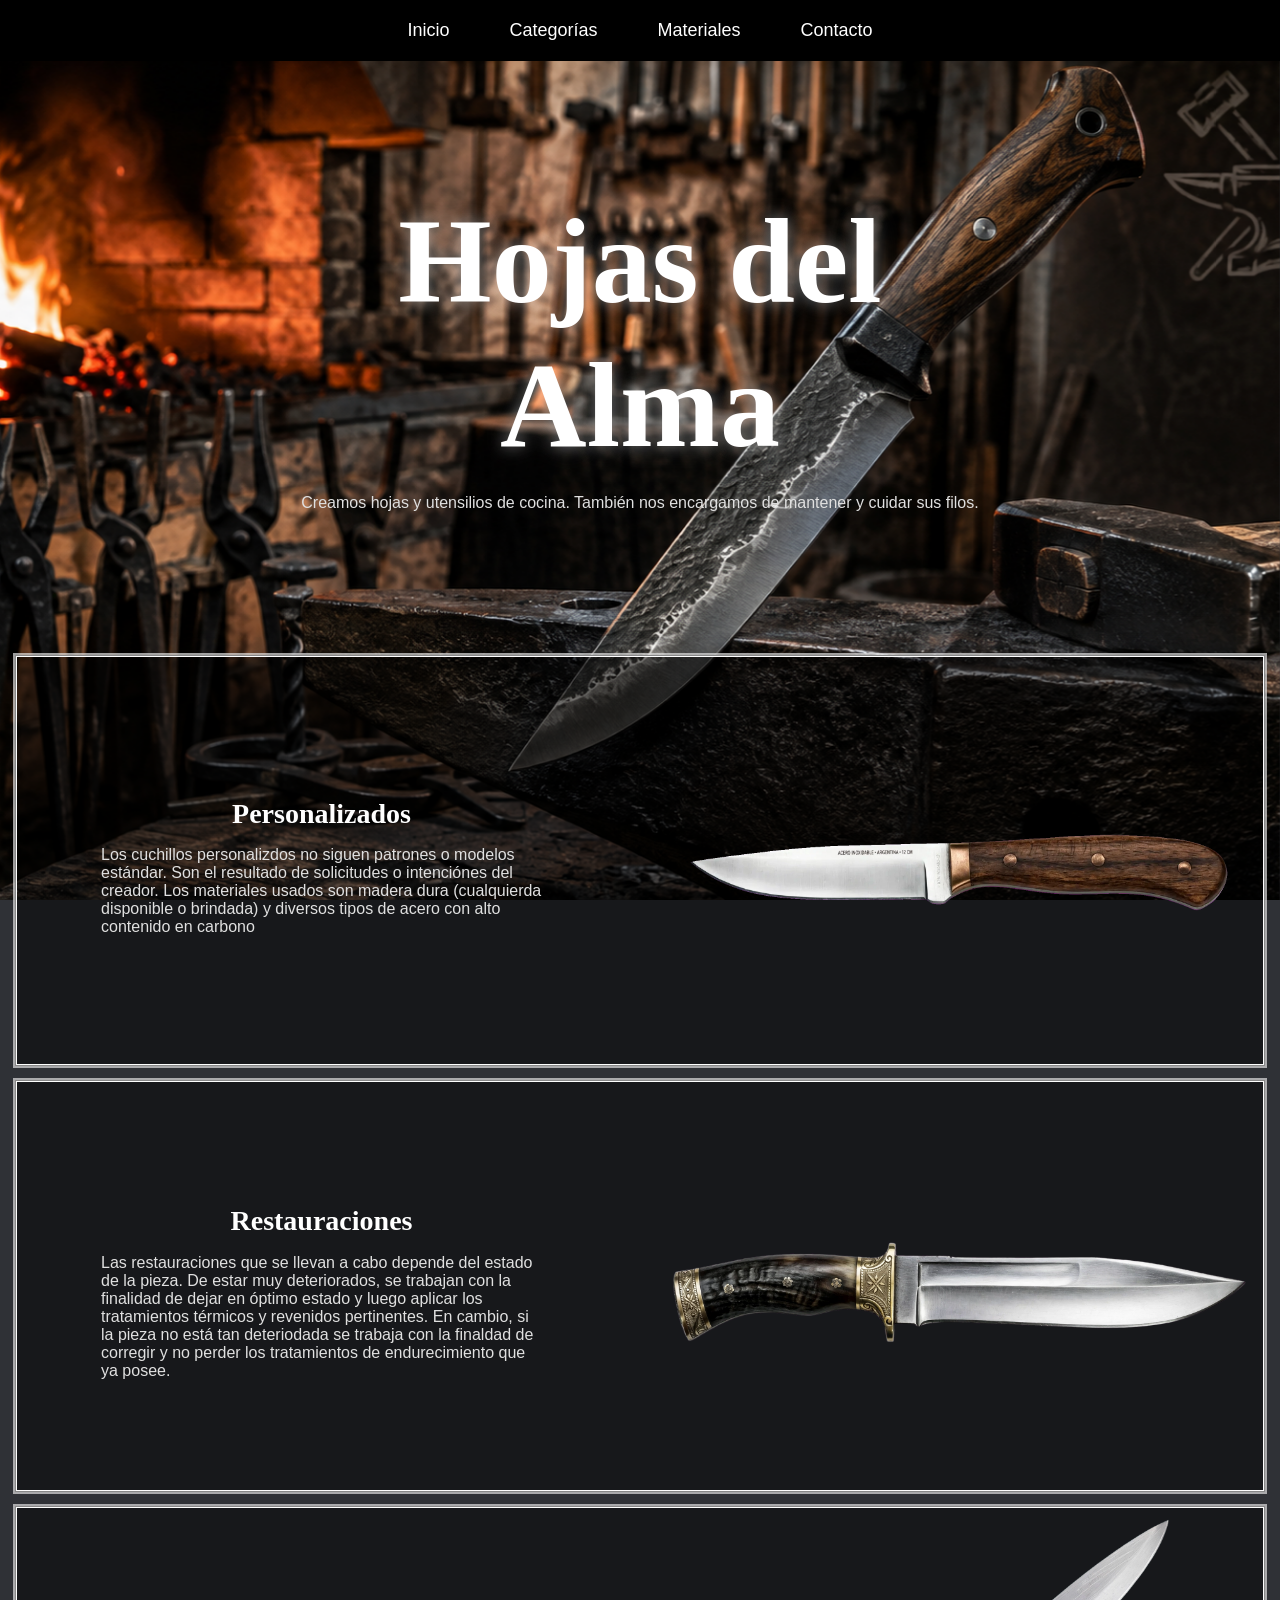
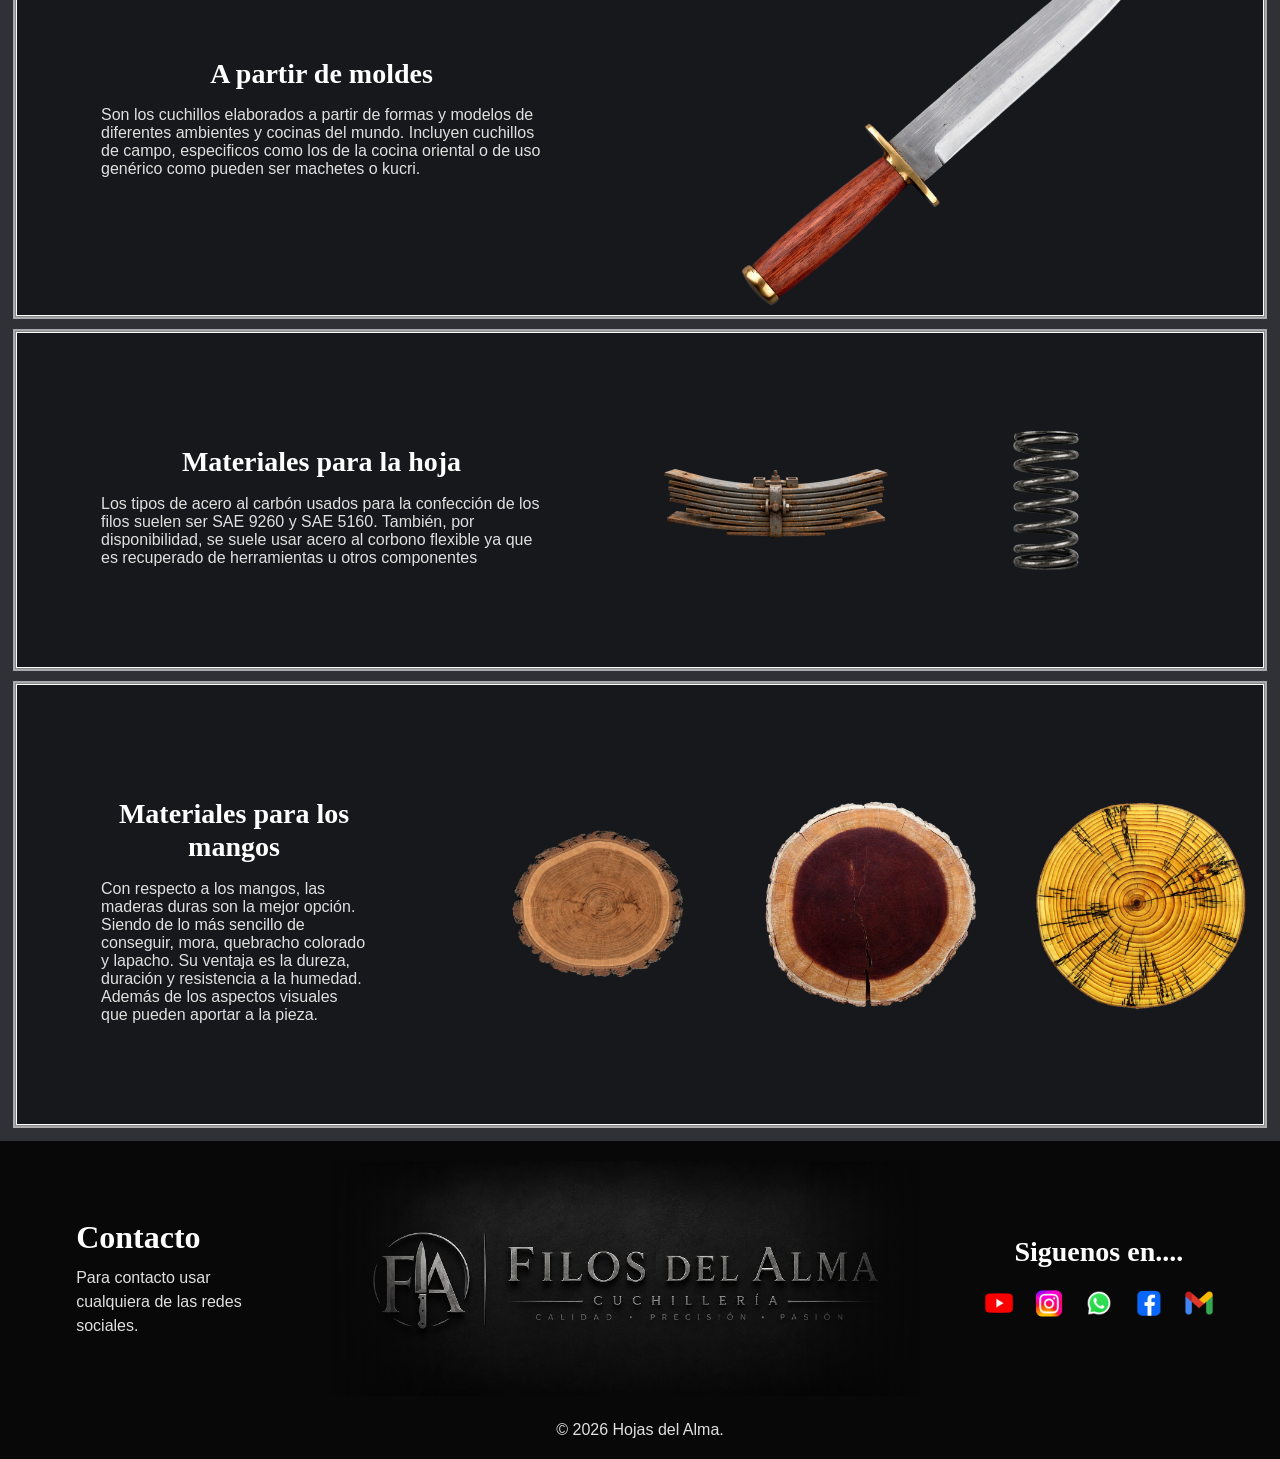
==== index.html @ a4357e6a "17/8 2do Actualizado a versión final (hasta nuevo aviso) con todas las modificaciones y agregados de" ====
<!DOCTYPE html>
<html lang="es">
<head>
    <meta charset="UTF-8">
    <title>Hojas del Alma</title>
    <link rel="icon" href="assets/favicon-32x32.png" type="png">
    <link rel="stylesheet" href="./css/main.css">
</head>   
<body>
    <header> 
        <nav class="menu">
            <ul>
                <li><a href="#inicio">Inicio</a></li>
                <li><a href="#categorias">Categorías</a></li>
                <li><a href="#materiales">Materiales</a></li>
                <li><a href="#contacto">Contacto</a></li>
            </ul>
        </nav>
    </header>   
    <main>
        <section class="hero">
            <img class="fondo_hero" src="/assets/images/fondo2.png" alt="Hojas del Alma" aria-hidden="true">
            <div class="contenido_hero">
                <h1>Hojas del Alma</h1>
                <p>Creamos hojas y utensilios de cocina. También nos encargamos de mantener y cuidar sus filos.</p>
            </div>
        </section>
        <section class="Categorias">
            
            <article class="item_resumen">
                <div class="contenido">
                    <h3>Personalizados</h3>
                    <p class="centrado">Los cuchillos personalizdos no siguen patrones o modelos estándar. Son el resultado de solicitudes o intenciónes del creador. Los materiales usados son madera dura (cualquierda disponible o brindada) y diversos tipos de acero con alto contenido en carbono</p>
                </div>
                <img class="img_cat1" src="./assets/images/personalizado1.png" alt="personalizados">
            </article>


            <article class="item_resumen">
                <div class="contenido">
                    <h3>Restauraciones</h3>
                    <p>Las restauraciones que se llevan a cabo depende del estado de la pieza. De estar muy deteriorados, se trabajan con la finalidad de dejar en óptimo estado y luego aplicar los tratamientos térmicos y revenidos pertinentes. En cambio, si la pieza no está tan deteriodada se trabaja con la finaldad de corregir y no perder los tratamientos de endurecimiento que ya posee.</p>
                </div>
                <img class="img_cat1" src="./assets/images/antiguo2.png" alt="Restauraciones">
            </article>

            <article class="item_resumen">
                <div class="contenido">
                    <h3>A partir de moldes</h3>
                    <p class="centrado">Son los cuchillos elaborados a partir de formas y modelos de diferentes ambientes y cocinas del mundo. Incluyen cuchillos de campo, especificos como los de la cocina oriental o de uso genérico como pueden ser machetes o kucri.</p>
                </div>
                <img class="img_cat1" src="./assets/images/molde.png" alt="modelos">
            </article>
        </section>
        <section class="materiales">
            <article class="filo_mango">
                <div class="contenido">
                    <h3>Materiales para la hoja</h3>
                    <p>Los tipos de acero al carbón usados para la confección de los filos suelen ser SAE 9260 y  SAE 5160. También, por disponibilidad, se suele usar acero al corbono flexible ya que es recuperado de herramientas u otros componentes</p>
                </div>
                <div class="img_galeria">
                    <img class="img_cat2" src="./assets/images/elástico.png" alt="elástico">
                    <img class="img_cat2" src="./assets/images/espiral.png" alt="espiral">
                </div>
            </article>
            <article class="filo_mango">
                <div class="contenido">
                    <h3>Materiales para los mangos</h3>
                    <p>Con respecto a los mangos, las maderas duras son la mejor opción. Siendo de lo más sencillo de conseguir, mora, quebracho colorado y lapacho. Su ventaja es la dureza, duración y resistencia a la humedad. Además de los aspectos visuales que pueden aportar a la pieza.</p>
                </div>
                <div class="img_galeria">
                    <img class="img_cat2" src="./assets/images/veta_algarrobo.png" alt="Algarrobo">
                    <img class="img_cat2" src="./assets/images/veta_quebracho.png" alt="Quebracho colorado">
                    <img class="img_cat2" src="./assets/images/veta_mora.png" alt="Mora amarilla">
                </div>
                
            </article>


        </section>
    </main> 
        
    <footer class="footer">
            <div class="foo_contenedor">
                <div class="foo_contacto">
                    <h2>Contacto</h2>
                    <p> Para contacto  usar cualquiera de las redes sociales.</p>
                </div>
                <div class="bann_foo">
                    <img  src="./assets/images/bann_foo.png" alt="Banner_footer">
                </div>
                
                <div class="foo_redes">
                        <h3>Siguenos en....</h3>
                        <ul>
                            <li>
                                <a href="#" aria-label="youtube">
                                    <img src="assets/icons/youtube.png" alt="youtube">
                                </a>
                            </li>
                            <li>
                                <a href="#" aria-label="Instagram">
                                    <img src="assets/icons/instagram.png" alt="Instagram">
                                </a>
                            </li>
                            <li>
                                <a href="#" aria-label="WhatsApp">
                                    <img src="assets/icons/whatsapp.png" alt="WhatsApp">
                                </a>
                            </li>
                            <li>
                                <a href="#" aria-label="facebook">
                                    <img src="assets/icons/facebook.png" alt="facebook">
                                </a>
                            </li> 
                            <li>
                                <a href="#" aria-label="Gmail">
                                    <img src="assets/icons/gmail.png" alt="Gmail">
                                </a>
                            </li>  
                        </ul>
                </div>

            </div>
            <div class="foo_derechos">
                <p>© 2026 Hojas del Alma.</p>
            </div>

        </footer>  

    </body>
</html>
---- css/main.css ----
@import url("./base/resets");
@import url("./settings/varibles.css");
@import url("./base/elements.css");

@import url("./components/buttons.css");
@import url("./components/cards.css");
@import url("./components/hero.css");

@import url("./layout/footer.css");
@import url("./layout/header.css");
@import url("./layout/main.css");

@import url("./pages/inicio.css");

@import url("./settings/varibles.css");
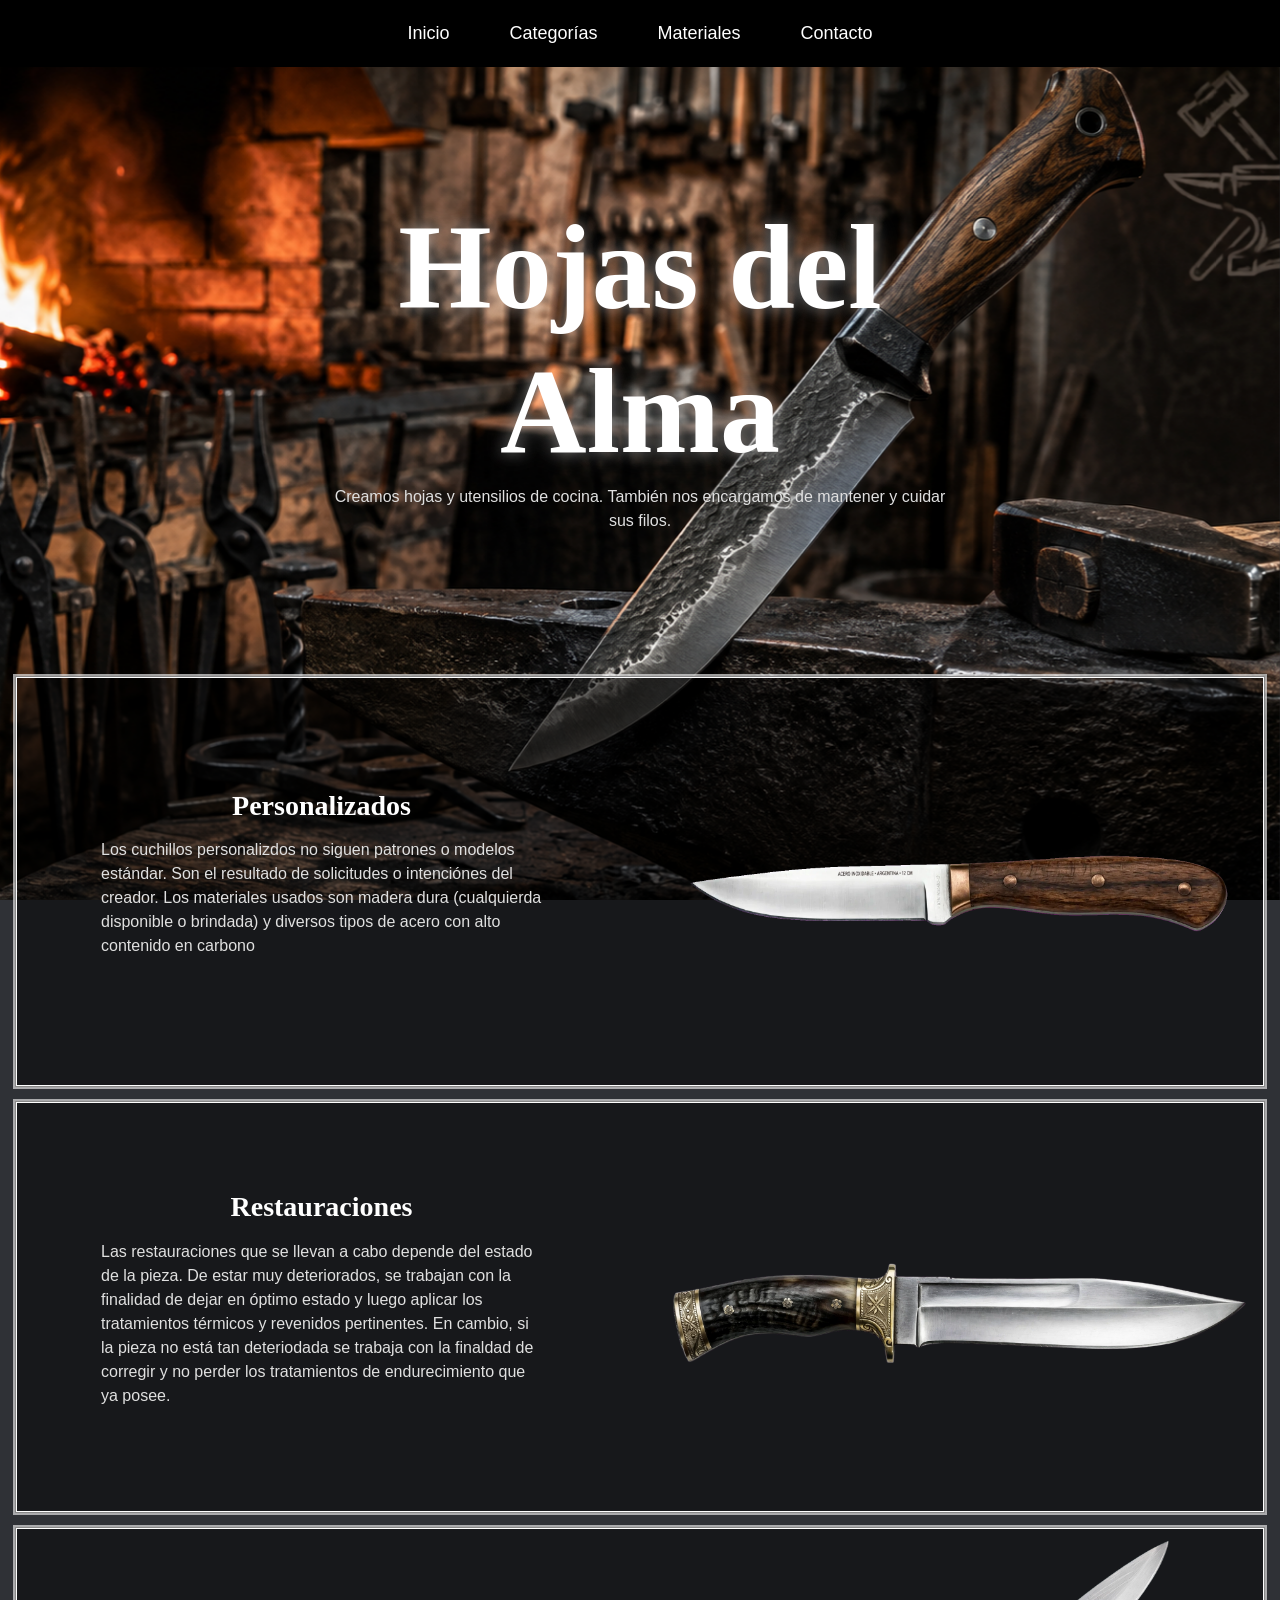
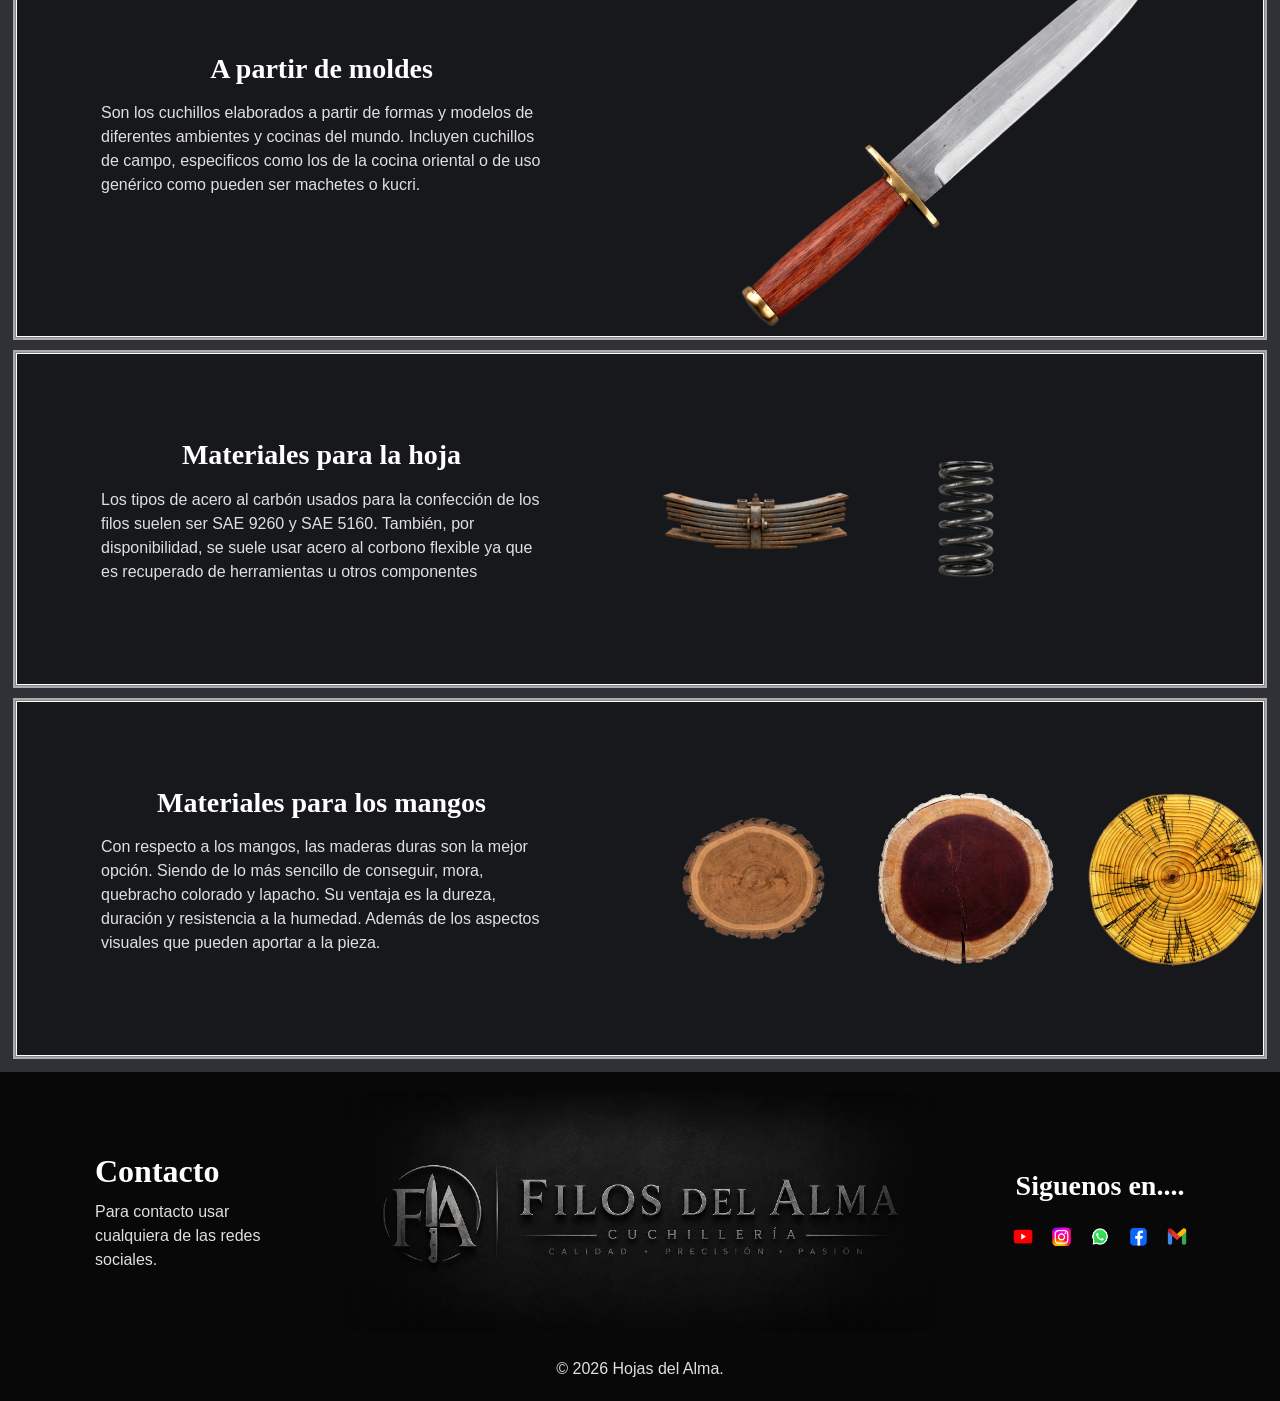
==== commit 3bbefc6b: "galerias, y correccinoes en el index" ====
--- a/index.html
+++ b/index.html
@@ -3,23 +3,24 @@
 <head>
     <meta charset="UTF-8">
     <title>Hojas del Alma</title>
-    <link rel="icon" href="assets/favicon-32x32.png" type="png">
+    <link rel="icon" href="./assets/favicon-32x32.png" type="png">
     <link rel="stylesheet" href="./css/main.css">
+    <meta name="viewport" content="width=device-width, initial-scale=1.0">
 </head>   
 <body>
     <header> 
         <nav class="menu">
             <ul>
                 <li><a href="#inicio">Inicio</a></li>
-                <li><a href="#categorias">Categorías</a></li>
-                <li><a href="#materiales">Materiales</a></li>
+                <li><a href="./assets/pages/categoria.html">Categorías</a></li>
+                <li><a href="./assets/pages/materiales.html">Materiales</a></li>
                 <li><a href="#contacto">Contacto</a></li>
             </ul>
         </nav>
     </header>   
     <main>
-        <section class="hero">
-            <img class="fondo_hero" src="/assets/images/fondo2.png" alt="Hojas del Alma" aria-hidden="true">
+        <section class="hero" id="inicio">
+            <img class="fondo_hero" src="./assets/images/principal/fondo2.png" alt="Hojas del Alma" aria-hidden="true">
             <div class="contenido_hero">
                 <h1>Hojas del Alma</h1>
                 <p>Creamos hojas y utensilios de cocina. También nos encargamos de mantener y cuidar sus filos.</p>
@@ -32,7 +33,7 @@
                     <h3>Personalizados</h3>
                     <p class="centrado">Los cuchillos personalizdos no siguen patrones o modelos estándar. Son el resultado de solicitudes o intenciónes del creador. Los materiales usados son madera dura (cualquierda disponible o brindada) y diversos tipos de acero con alto contenido en carbono</p>
                 </div>
-                <img class="img_cat1" src="./assets/images/personalizado1.png" alt="personalizados">
+                <img class="img_cat1" src="./assets/images/principal/personalizado1.png" alt="personalizados">
             </article>
 
 
@@ -41,7 +42,7 @@
                     <h3>Restauraciones</h3>
                     <p>Las restauraciones que se llevan a cabo depende del estado de la pieza. De estar muy deteriorados, se trabajan con la finalidad de dejar en óptimo estado y luego aplicar los tratamientos térmicos y revenidos pertinentes. En cambio, si la pieza no está tan deteriodada se trabaja con la finaldad de corregir y no perder los tratamientos de endurecimiento que ya posee.</p>
                 </div>
-                <img class="img_cat1" src="./assets/images/antiguo2.png" alt="Restauraciones">
+                <img class="img_cat1" src="./assets/images/principal/antiguo2.png" alt="Restauraciones">
             </article>
 
             <article class="item_resumen">
@@ -49,7 +50,7 @@
                     <h3>A partir de moldes</h3>
                     <p class="centrado">Son los cuchillos elaborados a partir de formas y modelos de diferentes ambientes y cocinas del mundo. Incluyen cuchillos de campo, especificos como los de la cocina oriental o de uso genérico como pueden ser machetes o kucri.</p>
                 </div>
-                <img class="img_cat1" src="./assets/images/molde.png" alt="modelos">
+                <img class="img_cat1" src="./assets/images/principal/molde.png" alt="modelos">
             </article>
         </section>
         <section class="materiales">
@@ -59,8 +60,8 @@
                     <p>Los tipos de acero al carbón usados para la confección de los filos suelen ser SAE 9260 y  SAE 5160. También, por disponibilidad, se suele usar acero al corbono flexible ya que es recuperado de herramientas u otros componentes</p>
                 </div>
                 <div class="img_galeria">
-                    <img class="img_cat2" src="./assets/images/elástico.png" alt="elástico">
-                    <img class="img_cat2" src="./assets/images/espiral.png" alt="espiral">
+                    <img class="img_cat2" src="./assets/images/principal/elástico.png" alt="elástico">
+                    <img class="img_cat2" src="./assets/images/principal/espiral.png" alt="espiral">
                 </div>
             </article>
             <article class="filo_mango">
@@ -69,9 +70,9 @@
                     <p>Con respecto a los mangos, las maderas duras son la mejor opción. Siendo de lo más sencillo de conseguir, mora, quebracho colorado y lapacho. Su ventaja es la dureza, duración y resistencia a la humedad. Además de los aspectos visuales que pueden aportar a la pieza.</p>
                 </div>
                 <div class="img_galeria">
-                    <img class="img_cat2" src="./assets/images/veta_algarrobo.png" alt="Algarrobo">
-                    <img class="img_cat2" src="./assets/images/veta_quebracho.png" alt="Quebracho colorado">
-                    <img class="img_cat2" src="./assets/images/veta_mora.png" alt="Mora amarilla">
+                    <img class="img_cat2" src="./assets/images/principal/veta_algarrobo.png" alt="Algarrobo">
+                    <img class="img_cat2" src="./assets/images/principal/veta_quebracho.png" alt="Quebracho colorado">
+                    <img class="img_cat2" src="./assets/images/principal/veta_mora.png" alt="Mora amarilla">
                 </div>
                 
             </article>
@@ -80,14 +81,14 @@
         </section>
     </main> 
         
-    <footer class="footer">
+    <footer class="footer" id="contacto">
             <div class="foo_contenedor">
                 <div class="foo_contacto">
                     <h2>Contacto</h2>
                     <p> Para contacto  usar cualquiera de las redes sociales.</p>
                 </div>
                 <div class="bann_foo">
-                    <img  src="./assets/images/bann_foo.png" alt="Banner_footer">
+                    <img  src="./assets/images/principal/bann_foo.png" alt="Banner_footer">
                 </div>
                 
                 <div class="foo_redes">
--- a/css/main.css
+++ b/css/main.css
@@ -1,15 +1,20 @@
-@import url("./base/resets");
-@import url("./settings/varibles.css");
+/* 1. Configuración y Resets (Primero lo básico) */
+@import url("./settings/variables.css");
+@import url("./base/resets.css");
 @import url("./base/elements.css");
 
+/* 2. Estructura General / Layout (El contenedor antes de los objetos) */
+@import url("./layout/header.css");
+@import url("./layout/main.css");
+@import url("./layout/footer.css");
+
+/* 3. Componentes Específicos (Los objetos dentro del contenedor) */
 @import url("./components/buttons.css");
 @import url("./components/cards.css");
 @import url("./components/hero.css");
 
-@import url("./layout/footer.css");
-@import url("./layout/header.css");
-@import url("./layout/main.css");
-
+/* 4. Páginas concretas */
 @import url("./pages/inicio.css");
 
-@import url("./settings/varibles.css");
+/* 5. Adaptabilidad (Siempre al final de todo) */
+@import url("./responsive/mobile.css") screen and (max-width: 768px);
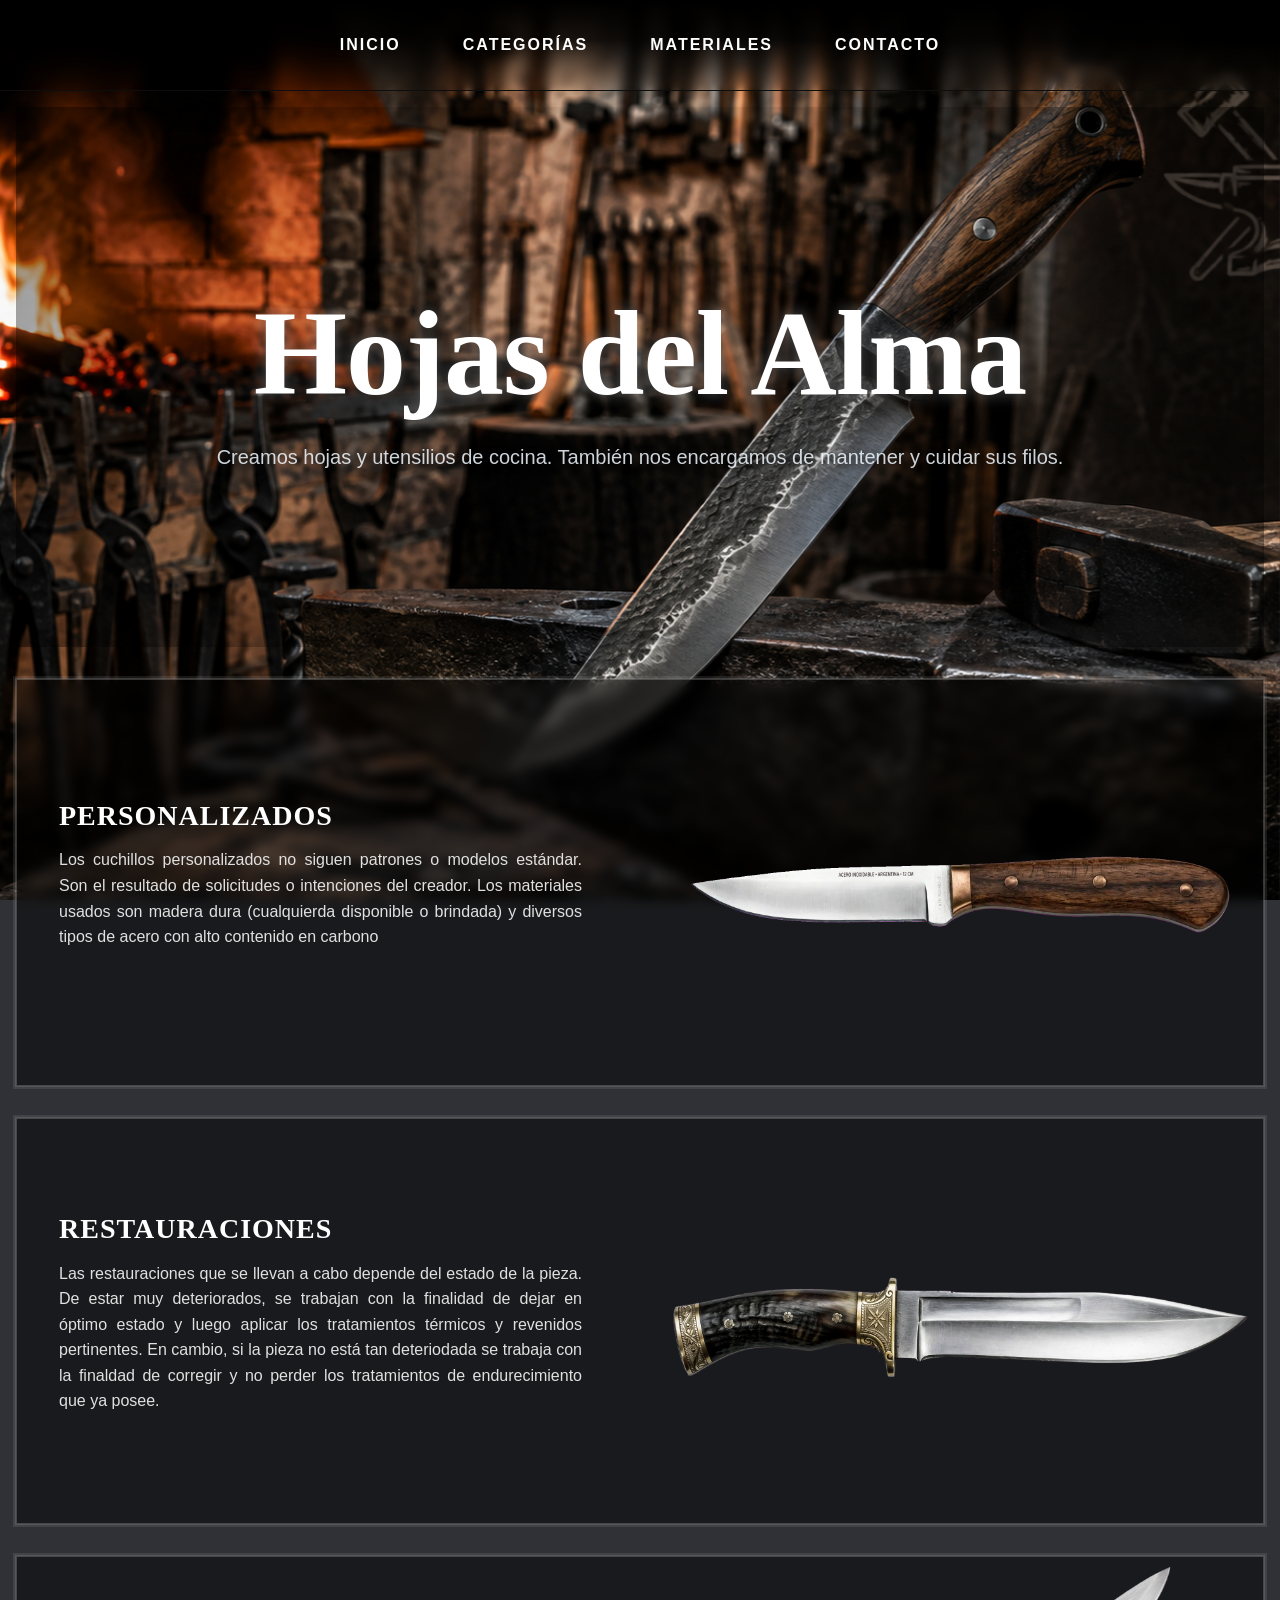
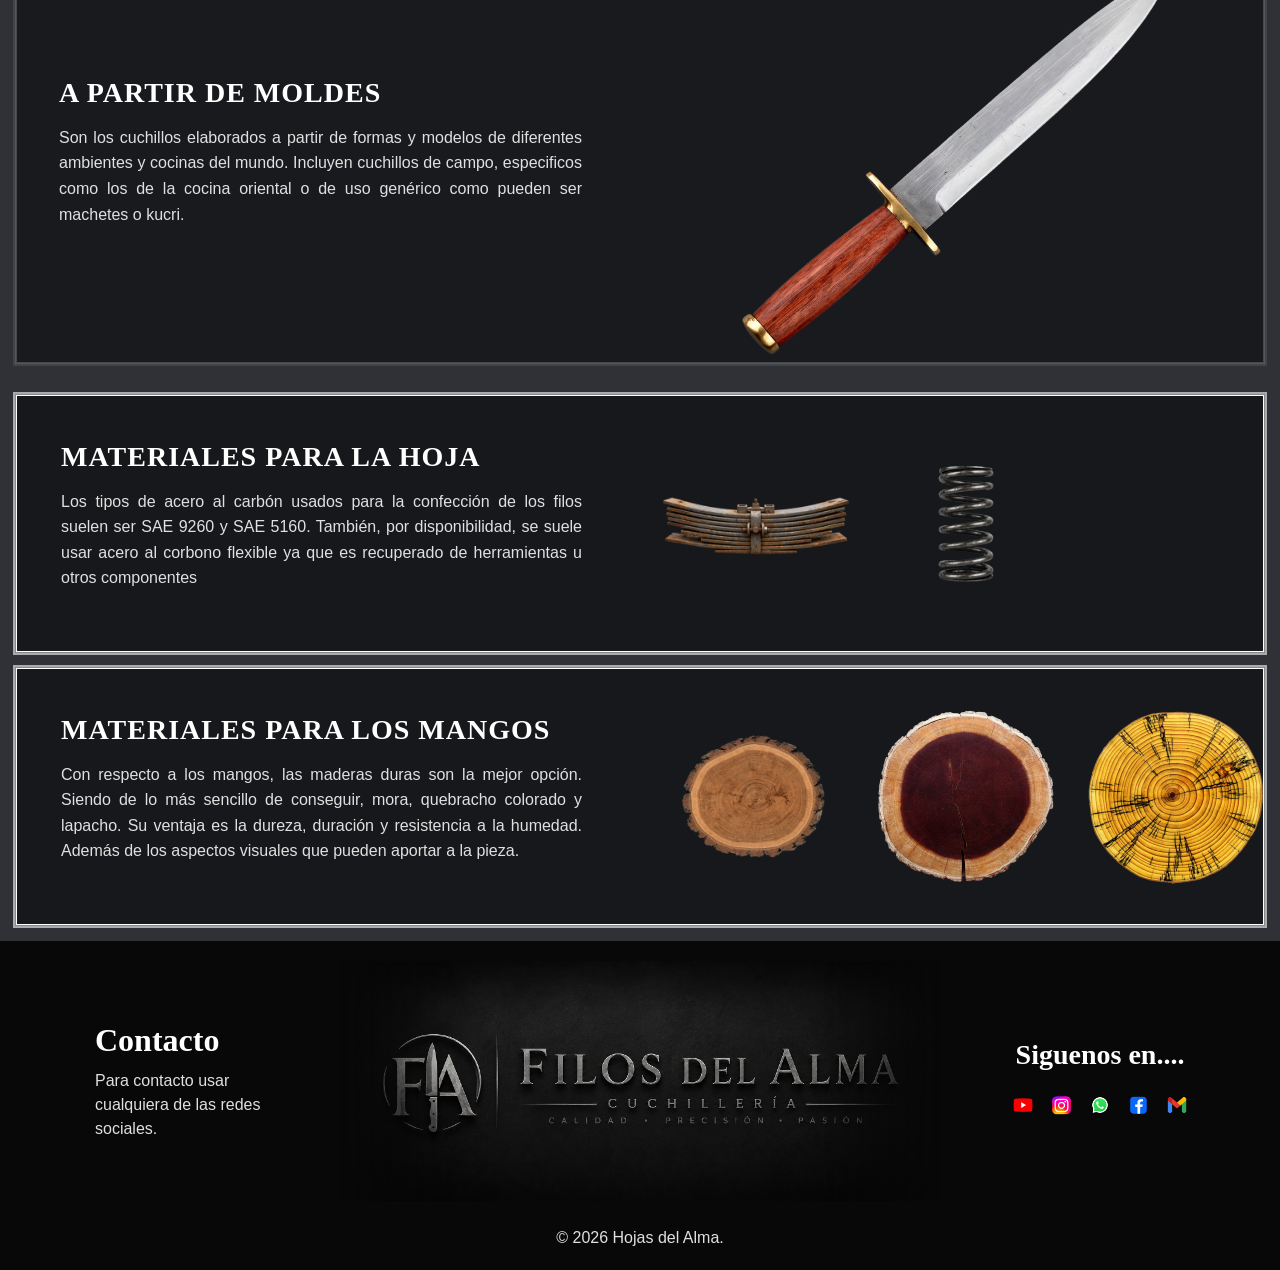
==== commit 7a872dd5: "1/9 actualización Agregada la interacción con la base de datos para tomar los precios, modificacione" ====
--- a/index.html
+++ b/index.html
@@ -9,10 +9,19 @@
 </head>   
 <body>
     <header> 
+        <!-- Botón Hamburguesa (Solo visible en celulares) -->
+        <button class="menu-toggle" aria-label="Abrir menú">
+            <span></span>
+            <span></span>
+            <span></span>
+        </button>
+
+<!-- Capa oscura de fondo para cerrar el menú al tocar fuera -->
+        <div class="menu-overlay"></div>
         <nav class="menu">
             <ul>
                 <li><a href="#inicio">Inicio</a></li>
-                <li><a href="./assets/pages/categoria.html">Categorías</a></li>
+                <li><a href="./assets/pages/categoria.php">Categorías</a></li>
                 <li><a href="./assets/pages/materiales.html">Materiales</a></li>
                 <li><a href="#contacto">Contacto</a></li>
             </ul>
@@ -27,57 +36,61 @@
             </div>
         </section>
         <section class="Categorias">
-            
-            <article class="item_resumen">
-                <div class="contenido">
-                    <h3>Personalizados</h3>
-                    <p class="centrado">Los cuchillos personalizdos no siguen patrones o modelos estándar. Son el resultado de solicitudes o intenciónes del creador. Los materiales usados son madera dura (cualquierda disponible o brindada) y diversos tipos de acero con alto contenido en carbono</p>
-                </div>
-                <img class="img_cat1" src="./assets/images/principal/personalizado1.png" alt="personalizados">
-            </article>
-
-
-            <article class="item_resumen">
-                <div class="contenido">
-                    <h3>Restauraciones</h3>
-                    <p>Las restauraciones que se llevan a cabo depende del estado de la pieza. De estar muy deteriorados, se trabajan con la finalidad de dejar en óptimo estado y luego aplicar los tratamientos térmicos y revenidos pertinentes. En cambio, si la pieza no está tan deteriodada se trabaja con la finaldad de corregir y no perder los tratamientos de endurecimiento que ya posee.</p>
-                </div>
-                <img class="img_cat1" src="./assets/images/principal/antiguo2.png" alt="Restauraciones">
-            </article>
-
-            <article class="item_resumen">
-                <div class="contenido">
-                    <h3>A partir de moldes</h3>
-                    <p class="centrado">Son los cuchillos elaborados a partir de formas y modelos de diferentes ambientes y cocinas del mundo. Incluyen cuchillos de campo, especificos como los de la cocina oriental o de uso genérico como pueden ser machetes o kucri.</p>
-                </div>
-                <img class="img_cat1" src="./assets/images/principal/molde.png" alt="modelos">
-            </article>
+            <a href="./assets/pages/categoria.php#id_personalizados" class="enlace-tarjeta">
+                <article class="item_resumen">
+                    <div class="contenido">
+                        <h3>Personalizados</h3>
+                        <p class="centrado">Los cuchillos personalizados no siguen patrones o modelos estándar. Son el resultado de solicitudes o intenciones del creador. Los materiales usados son madera dura (cualquierda disponible o brindada) y diversos tipos de acero con alto contenido en carbono</p>
+                    </div>
+                    <img class="img_cat1" src="./assets/images/principal/personalizado1.png" alt="personalizados">
+                </article>
+            </a>
+            <a href="./assets/pages/categoria.php#id_restaurados">
+                <article class="item_resumen">
+                    <div class="contenido">
+                        <h3>Restauraciones</h3>
+                        <p>Las restauraciones que se llevan a cabo depende del estado de la pieza. De estar muy deteriorados, se trabajan con la finalidad de dejar en óptimo estado y luego aplicar los tratamientos térmicos y revenidos pertinentes. En cambio, si la pieza no está tan deteriodada se trabaja con la finaldad de corregir y no perder los tratamientos de endurecimiento que ya posee.</p>
+                    </div>
+                    <img class="img_cat1" src="./assets/images/principal/antiguo2.png" alt="Restauraciones">
+                </article>
+            </a>
+            <a href="./assets/pages/categoria.php#id_moldes">
+                <article class="item_resumen">
+                    <div class="contenido">
+                        <h3>A partir de moldes</h3>
+                        <p class="centrado">Son los cuchillos elaborados a partir de formas y modelos de diferentes ambientes y cocinas del mundo. Incluyen cuchillos de campo, especificos como los de la cocina oriental o de uso genérico como pueden ser machetes o kucri.</p>
+                    </div>
+                    <img class="img_cat1" src="./assets/images/principal/molde.png" alt="modelos">
+                </article>
+            </a>
         </section>
         <section class="materiales">
-            <article class="filo_mango">
-                <div class="contenido">
-                    <h3>Materiales para la hoja</h3>
-                    <p>Los tipos de acero al carbón usados para la confección de los filos suelen ser SAE 9260 y  SAE 5160. También, por disponibilidad, se suele usar acero al corbono flexible ya que es recuperado de herramientas u otros componentes</p>
-                </div>
-                <div class="img_galeria">
-                    <img class="img_cat2" src="./assets/images/principal/elástico.png" alt="elástico">
-                    <img class="img_cat2" src="./assets/images/principal/espiral.png" alt="espiral">
-                </div>
-            </article>
-            <article class="filo_mango">
-                <div class="contenido">
-                    <h3>Materiales para los mangos</h3>
-                    <p>Con respecto a los mangos, las maderas duras son la mejor opción. Siendo de lo más sencillo de conseguir, mora, quebracho colorado y lapacho. Su ventaja es la dureza, duración y resistencia a la humedad. Además de los aspectos visuales que pueden aportar a la pieza.</p>
-                </div>
-                <div class="img_galeria">
-                    <img class="img_cat2" src="./assets/images/principal/veta_algarrobo.png" alt="Algarrobo">
-                    <img class="img_cat2" src="./assets/images/principal/veta_quebracho.png" alt="Quebracho colorado">
-                    <img class="img_cat2" src="./assets/images/principal/veta_mora.png" alt="Mora amarilla">
-                </div>
-                
-            </article>
-
-
+            <a href="">
+                <article class="filo_mango">
+                    <div class="contenido">
+                        <h3>Materiales para la hoja</h3>
+                        <p>Los tipos de acero al carbón usados para la confección de los filos suelen ser SAE 9260 y  SAE 5160. También, por disponibilidad, se suele usar acero al corbono flexible ya que es recuperado de herramientas u otros componentes</p>
+                    </div>
+                    <div class="img_galeria">
+                        <img class="img_cat2" src="./assets/images/principal/elástico.png" alt="elástico">
+                        <img class="img_cat2" src="./assets/images/principal/espiral.png" alt="espiral">
+                    </div>
+                </article>
+            </a>
+            <a href="">
+                <article class="filo_mango">
+                    <div class="contenido">
+                        <h3>Materiales para los mangos</h3>
+                        <p>Con respecto a los mangos, las maderas duras son la mejor opción. Siendo de lo más sencillo de conseguir, mora, quebracho colorado y lapacho. Su ventaja es la dureza, duración y resistencia a la humedad. Además de los aspectos visuales que pueden aportar a la pieza.</p>
+                    </div>
+                    <div class="img_galeria">
+                        <img class="img_cat2" src="./assets/images/principal/veta_algarrobo.png" alt="Algarrobo">
+                        <img class="img_cat2" src="./assets/images/principal/veta_quebracho.png" alt="Quebracho colorado">
+                        <img class="img_cat2" src="./assets/images/principal/veta_mora.png" alt="Mora amarilla">
+                    </div>
+                    
+                </article>
+            </a>
         </section>
     </main> 
         
@@ -130,4 +143,5 @@
         </footer>  
 
     </body>
+    <script src="assets/js/menu.js"></script>
 </html>
--- a/css/main.css
+++ b/css/main.css
@@ -15,6 +15,9 @@
 
 /* 4. Páginas concretas */
 @import url("./pages/inicio.css");
+@import url("./pages/categorias.css");
+@import url("./pages/materiales.css");
+@import url("./pages/admin.css"); 
 
 /* 5. Adaptabilidad (Siempre al final de todo) */
 @import url("./responsive/mobile.css") screen and (max-width: 768px);
